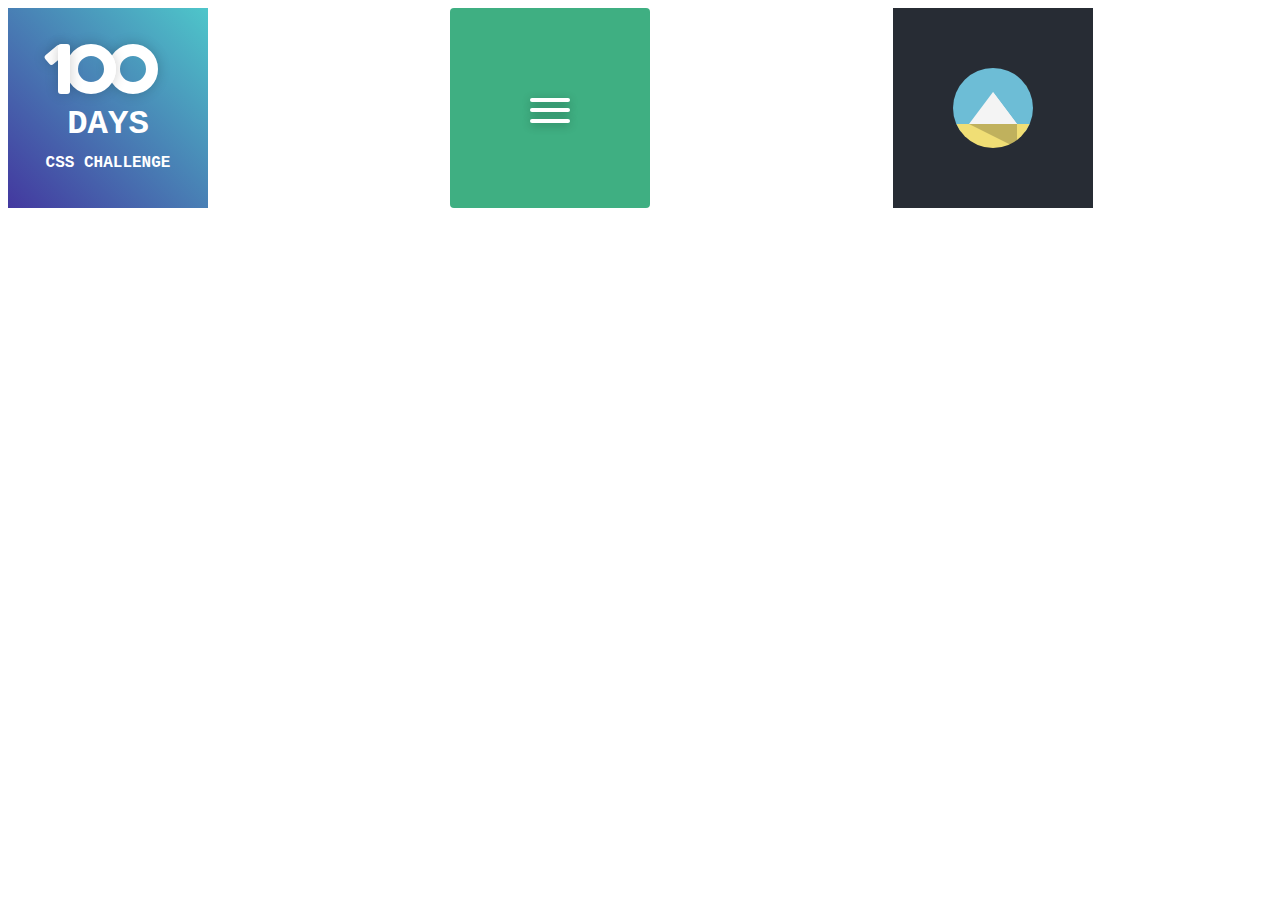
==== index.html @ 61d7ee87 "Add files via upload" ====
<!DOCTYPE html>
<html lang="en">
    <head>
        <meta charset="UTF-8">
        <title>All Challenges</title>
        <style>
            .container {
                display: grid;
                grid-gap: 5%;
                grid-template-columns: repeat(auto-fit, minmax(200px, 1fr));
            }

            iframe {
                width: 200px;
                height: 200px;
                border: none;
            }
        </style>
    </head>
    <body>
        <div class="container">
            <iframe src="1/1.html"></iframe>
            <iframe src="2/2.html"></iframe>
            <iframe src="3/3.html"></iframe>
        </div>
    </body>
</html>
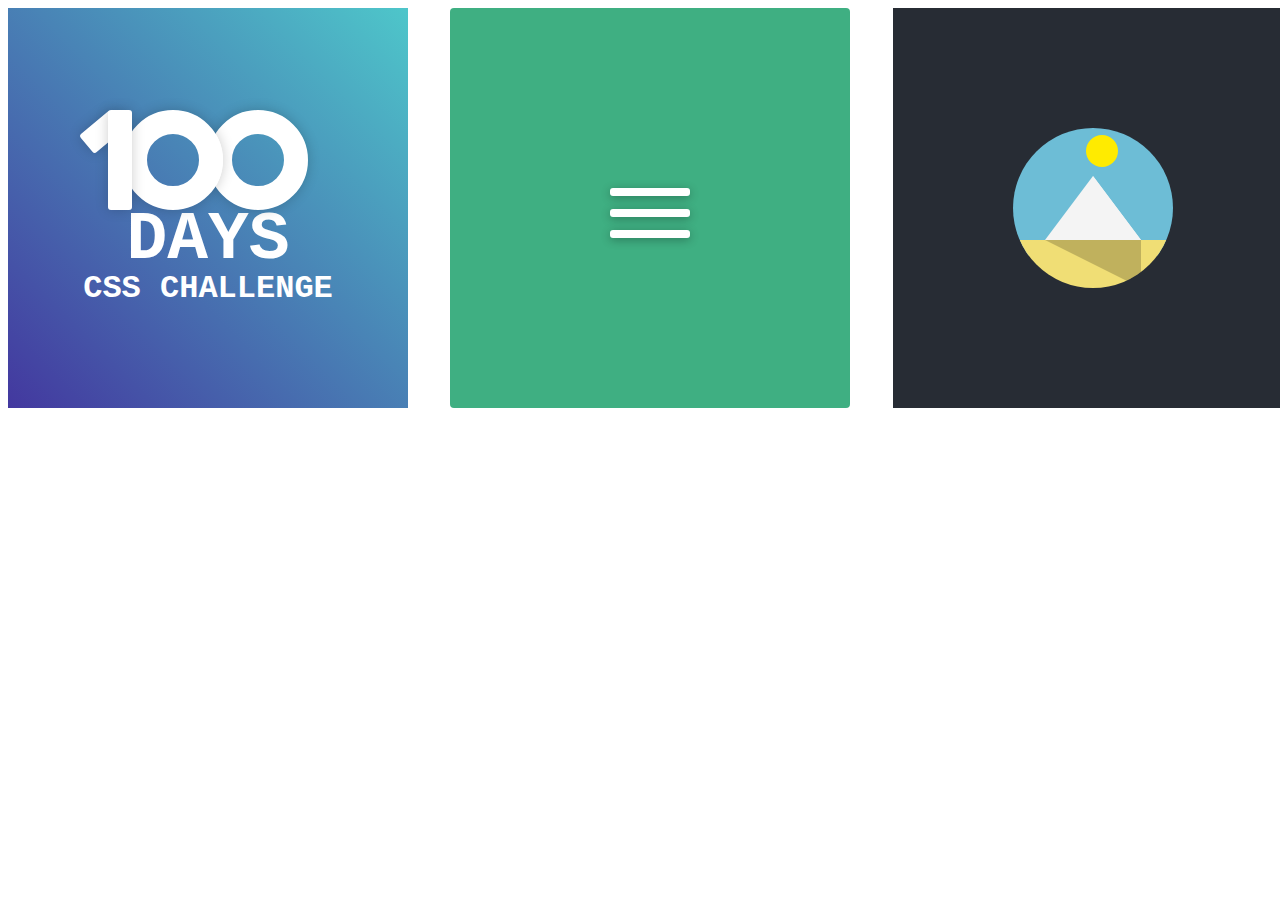
==== commit cae78fc9: "Add files via upload" ====
--- a/index.html
+++ b/index.html
@@ -7,12 +7,12 @@
             .container {
                 display: grid;
                 grid-gap: 5%;
-                grid-template-columns: repeat(auto-fit, minmax(200px, 1fr));
+                grid-template-columns: repeat(auto-fit, minmax(300px, 1fr));
             }
 
             iframe {
-                width: 200px;
-                height: 200px;
+                width: 400px;
+                height: 400px;
                 border: none;
             }
         </style>
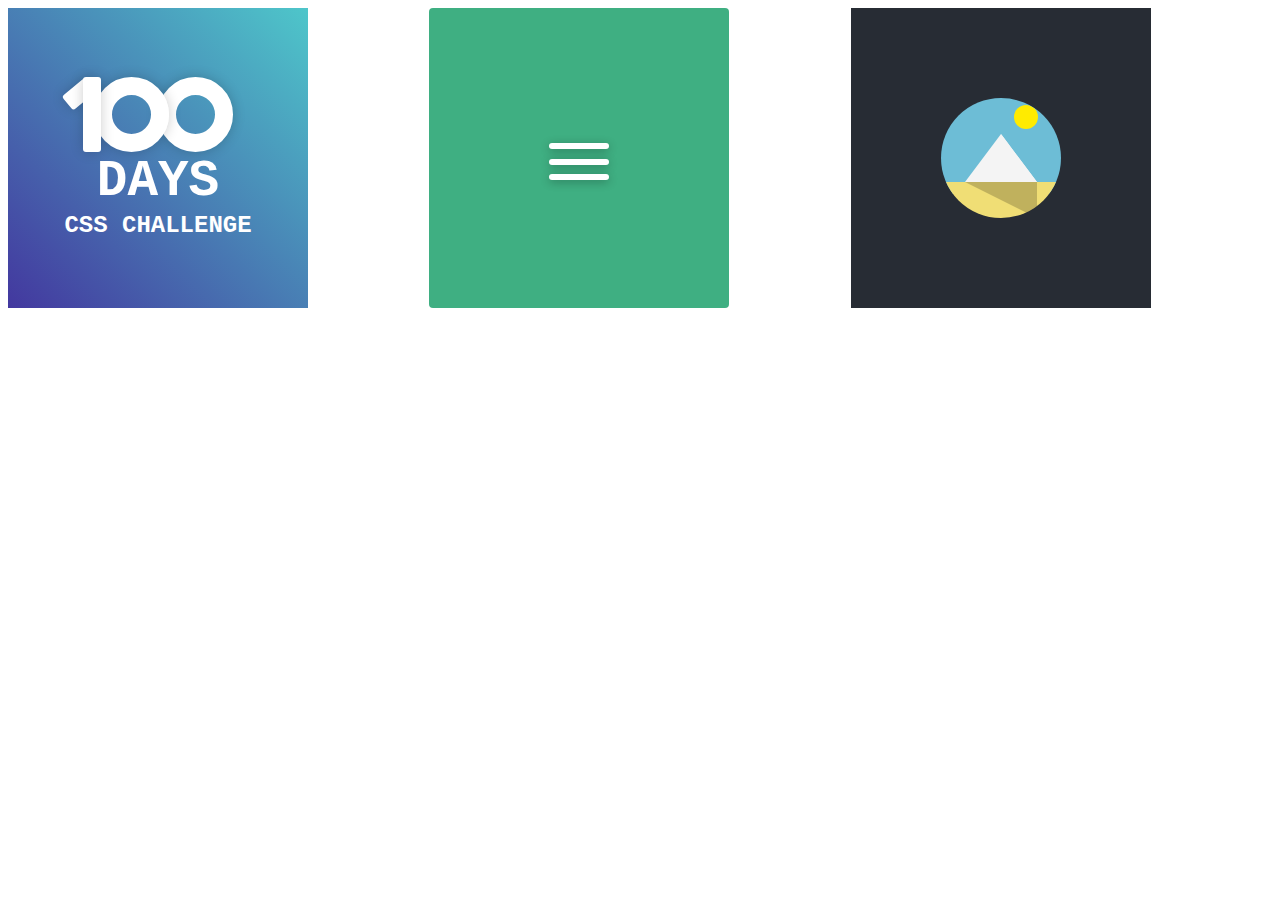
==== commit c5afab9d: "Add files via upload" ====
--- a/index.html
+++ b/index.html
@@ -6,13 +6,12 @@
         <style>
             .container {
                 display: grid;
-                grid-gap: 5%;
                 grid-template-columns: repeat(auto-fit, minmax(300px, 1fr));
             }
 
             iframe {
-                width: 400px;
-                height: 400px;
+                width: 300px;
+                height: 300px;
                 border: none;
             }
         </style>
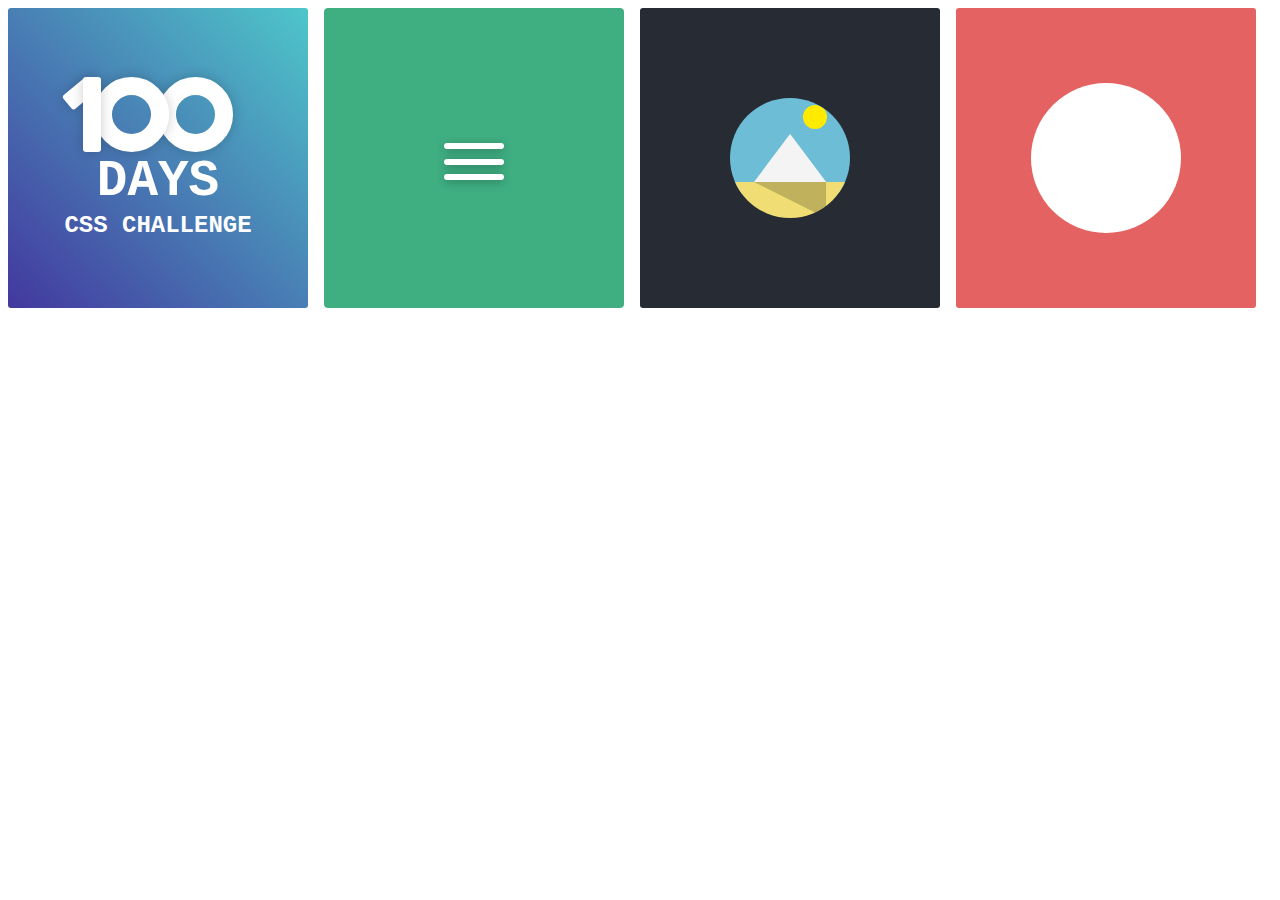
==== commit ec9e5f92: "Add files via upload" ====
--- a/index.html
+++ b/index.html
@@ -13,6 +13,7 @@
                 width: 300px;
                 height: 300px;
                 border: none;
+                border-radius: 3px;
             }
         </style>
     </head>
@@ -21,6 +22,7 @@
             <iframe src="1/1.html"></iframe>
             <iframe src="2/2.html"></iframe>
             <iframe src="3/3.html"></iframe>
+            <iframe src="4/4.html"></iframe>
         </div>
     </body>
 </html>
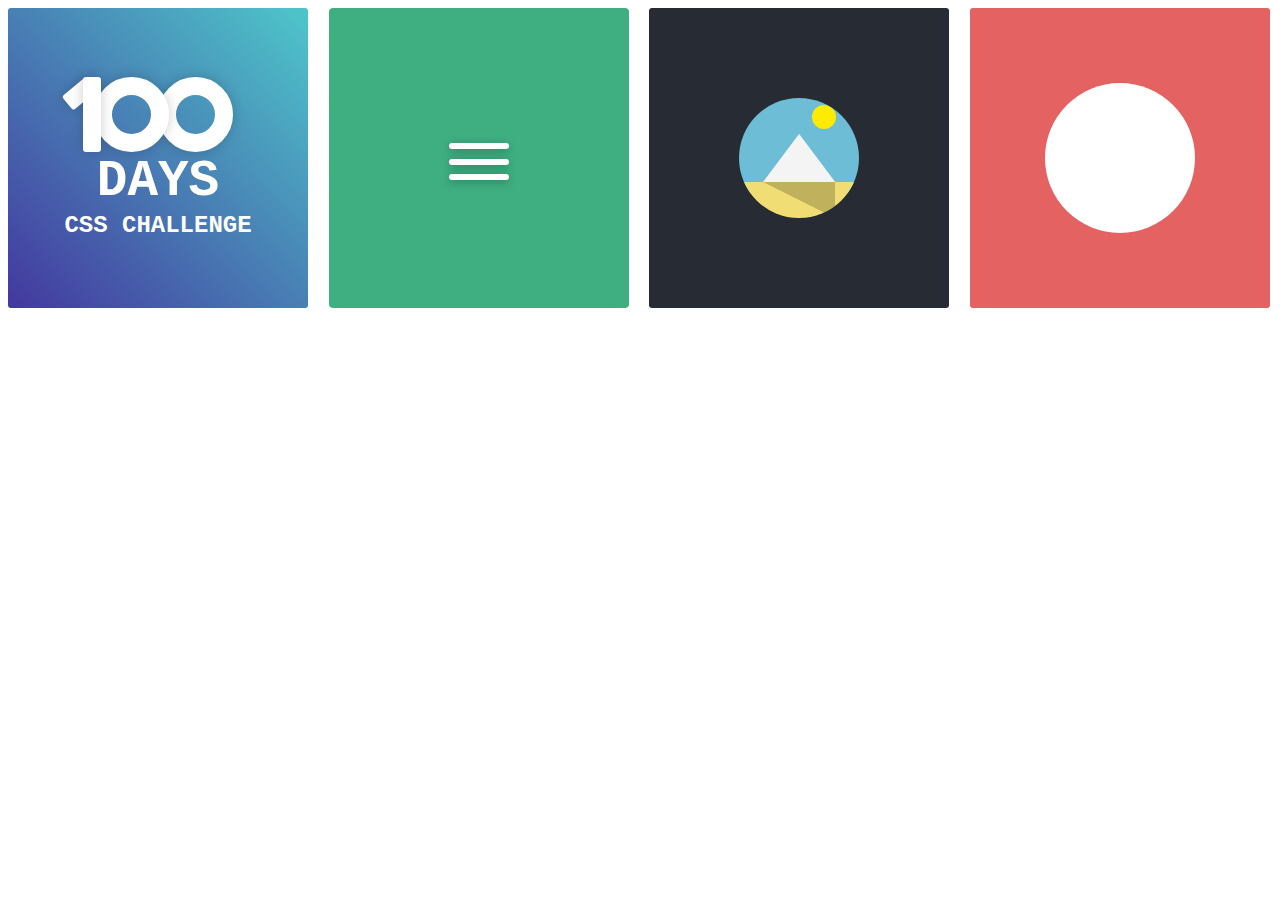
==== commit c2f97143: "Add files via upload" ====
--- a/index.html
+++ b/index.html
@@ -6,6 +6,7 @@
         <style>
             .container {
                 display: grid;
+                grid-gap: 2vmin;
                 grid-template-columns: repeat(auto-fit, minmax(300px, 1fr));
             }
 
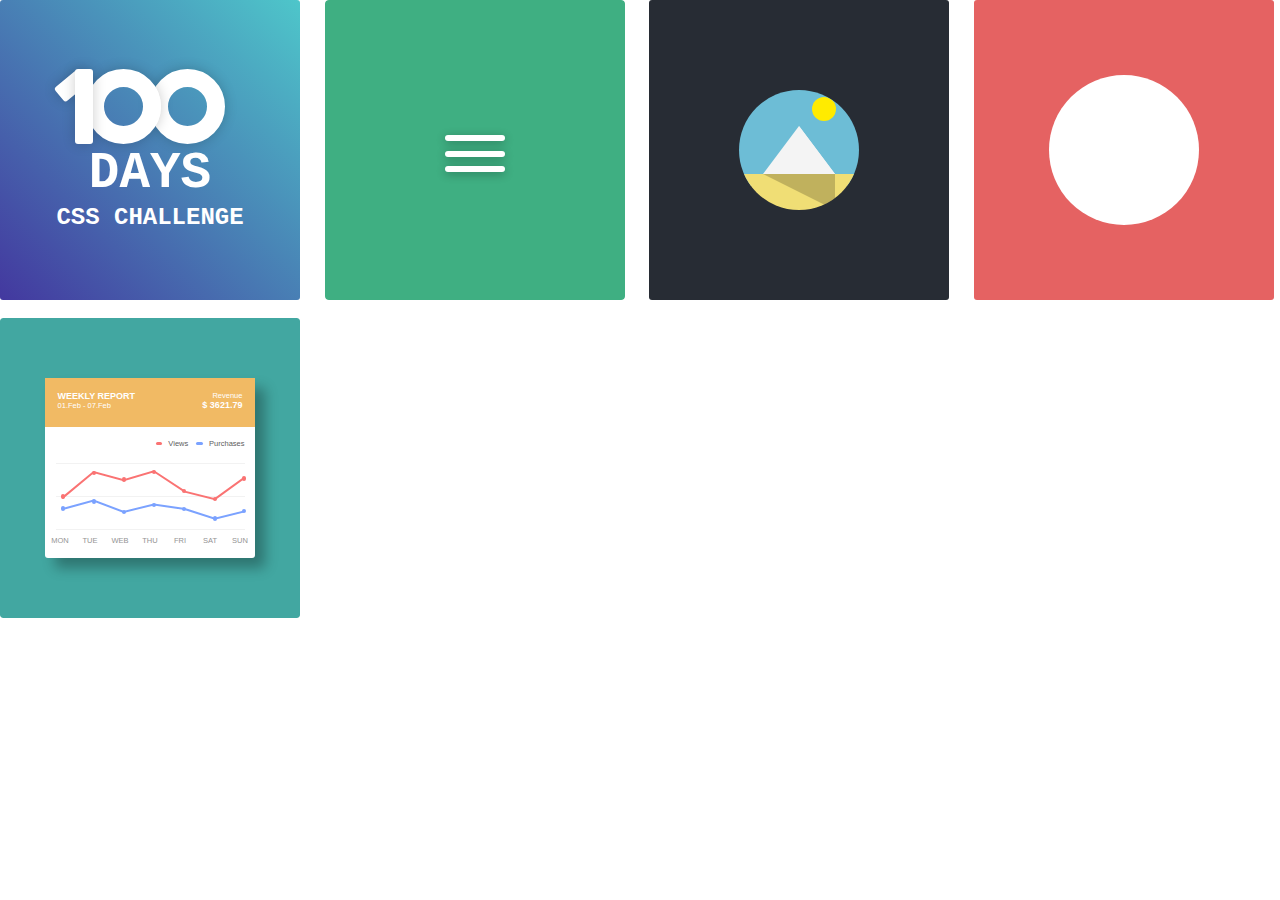
==== commit d920a465: "Add files via upload" ====
--- a/index.html
+++ b/index.html
@@ -2,8 +2,30 @@
 <html lang="en">
     <head>
         <meta charset="UTF-8">
+        <meta name="viewport" content="width=device-width, initial-scale=1.0">
         <title>All Challenges</title>
         <style>
+            body {
+                margin: 0;
+            }
+
+            header {
+            }
+
+            header h1 {
+                position: absolute;
+                top: 25%;
+                left: 50%;
+                transform: translate(-50%, -50%);
+                background: #100226;
+                width: 100%;
+                margin: 0;
+                font-family: sans-serif;
+                font-size: 20vmin;
+                text-align: center;
+                color: white;
+            }
+
             .container {
                 display: grid;
                 grid-gap: 2vmin;
@@ -20,10 +42,11 @@
     </head>
     <body>
         <div class="container">
-            <iframe src="1/1.html"></iframe>
-            <iframe src="2/2.html"></iframe>
-            <iframe src="3/3.html"></iframe>
-            <iframe src="4/4.html"></iframe>
+            <iframe src="1/1.html" title="Day 1 Challenge"></iframe>
+            <iframe src="2/2.html" title="Day 2 Challenge"></iframe>
+            <iframe src="3/3.html" title="Day 3 Challenge"></iframe>
+            <iframe src="4/4.html" title="Day 4 Challenge"></iframe>
+            <iframe src="5/5.html" title="Day 5 Challenge"></iframe>
         </div>
     </body>
 </html>
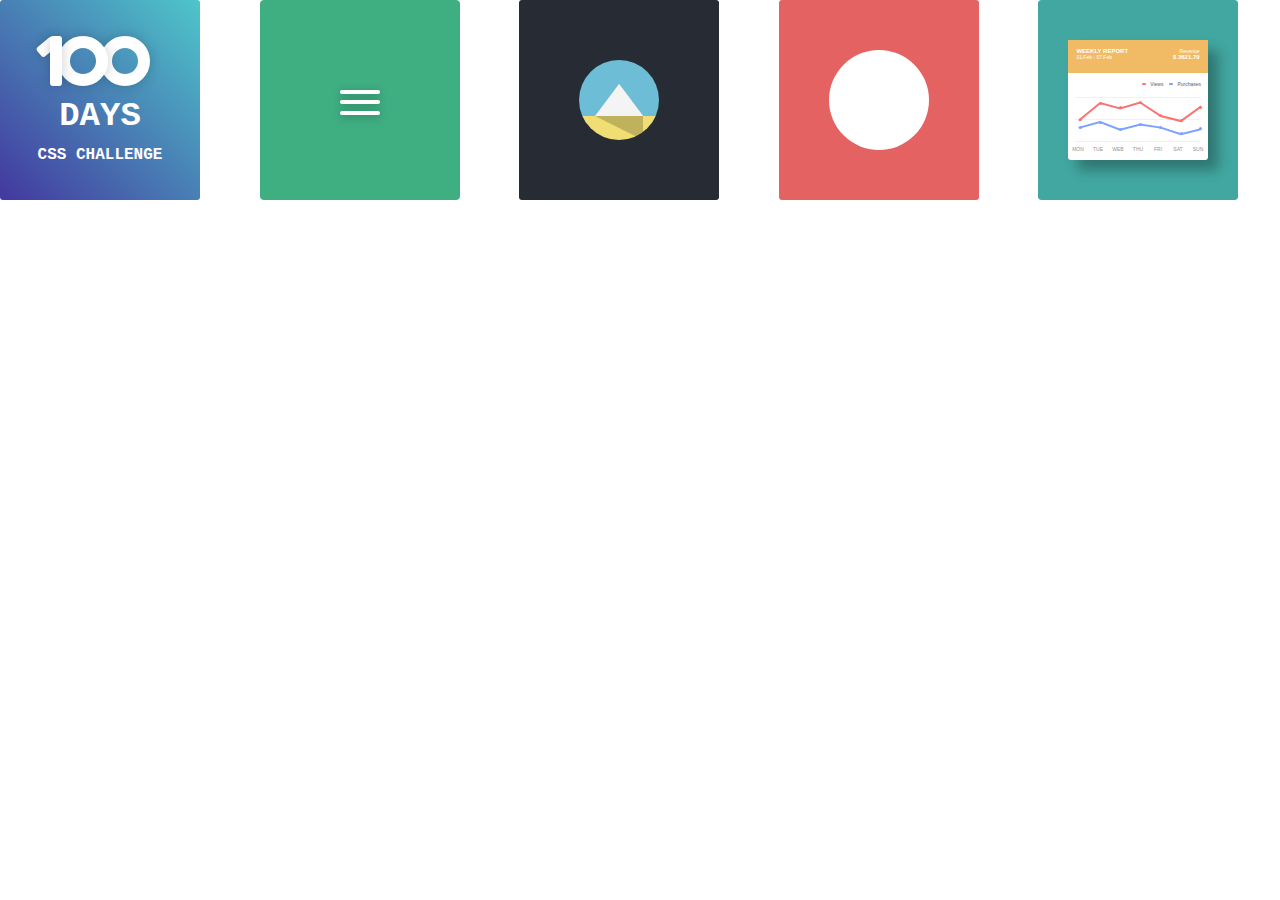
==== commit 0f0f9fba: "Add files via upload" ====
--- a/index.html
+++ b/index.html
@@ -9,32 +9,15 @@
                 margin: 0;
             }
 
-            header {
-            }
-
-            header h1 {
-                position: absolute;
-                top: 25%;
-                left: 50%;
-                transform: translate(-50%, -50%);
-                background: #100226;
-                width: 100%;
-                margin: 0;
-                font-family: sans-serif;
-                font-size: 20vmin;
-                text-align: center;
-                color: white;
-            }
-
             .container {
                 display: grid;
                 grid-gap: 2vmin;
-                grid-template-columns: repeat(auto-fit, minmax(300px, 1fr));
+                grid-template-columns: repeat(auto-fit, minmax(200px, 1fr));
             }
 
             iframe {
-                width: 300px;
-                height: 300px;
+                width: 200px;
+                height: 200px;
                 border: none;
                 border-radius: 3px;
             }
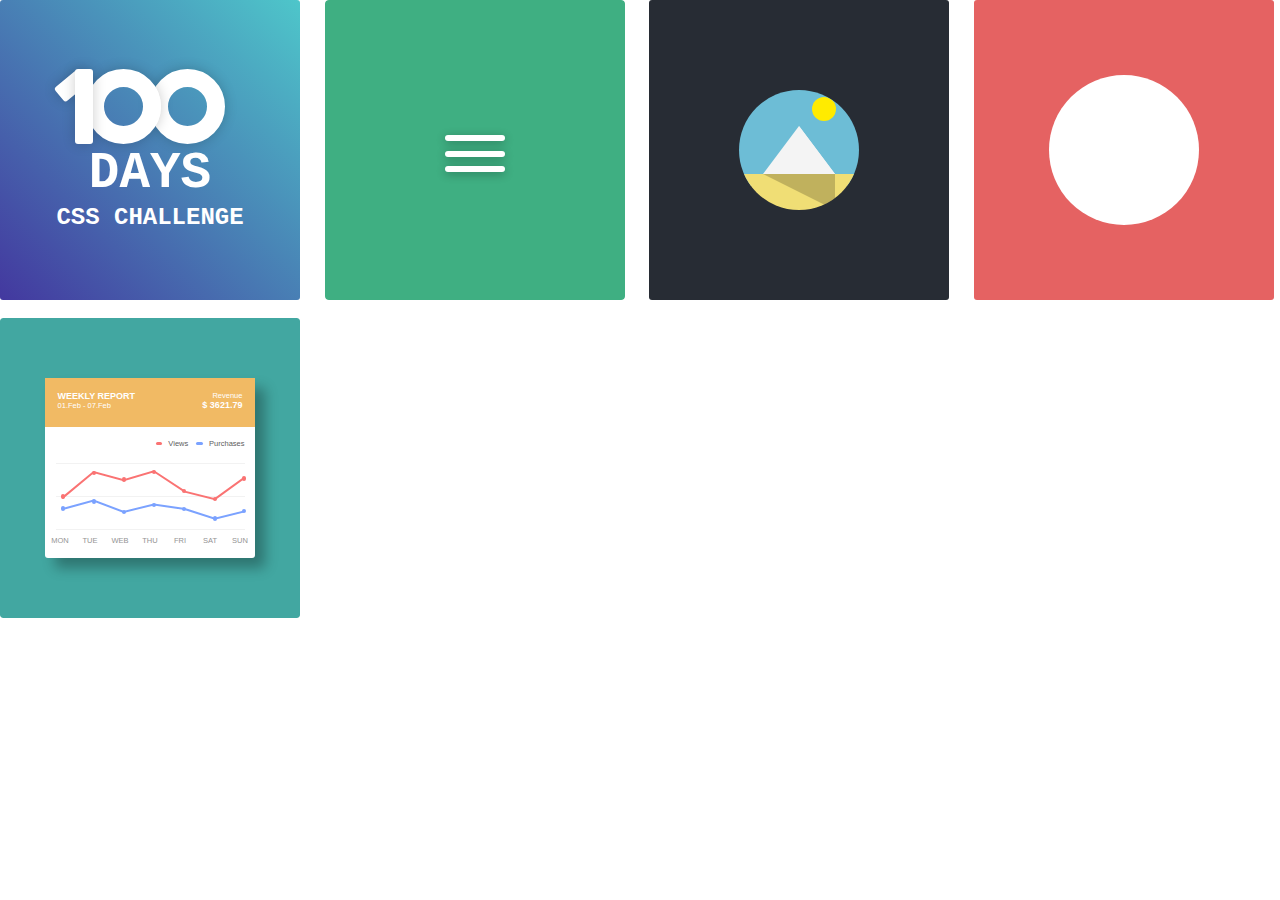
==== commit 70d4224e: "Add files via upload" ====
--- a/index.html
+++ b/index.html
@@ -12,12 +12,12 @@
             .container {
                 display: grid;
                 grid-gap: 2vmin;
-                grid-template-columns: repeat(auto-fit, minmax(200px, 1fr));
+                grid-template-columns: repeat(auto-fit, minmax(300px, 1fr));
             }
 
             iframe {
-                width: 200px;
-                height: 200px;
+                width: 300px;
+                height: 300px;
                 border: none;
                 border-radius: 3px;
             }
